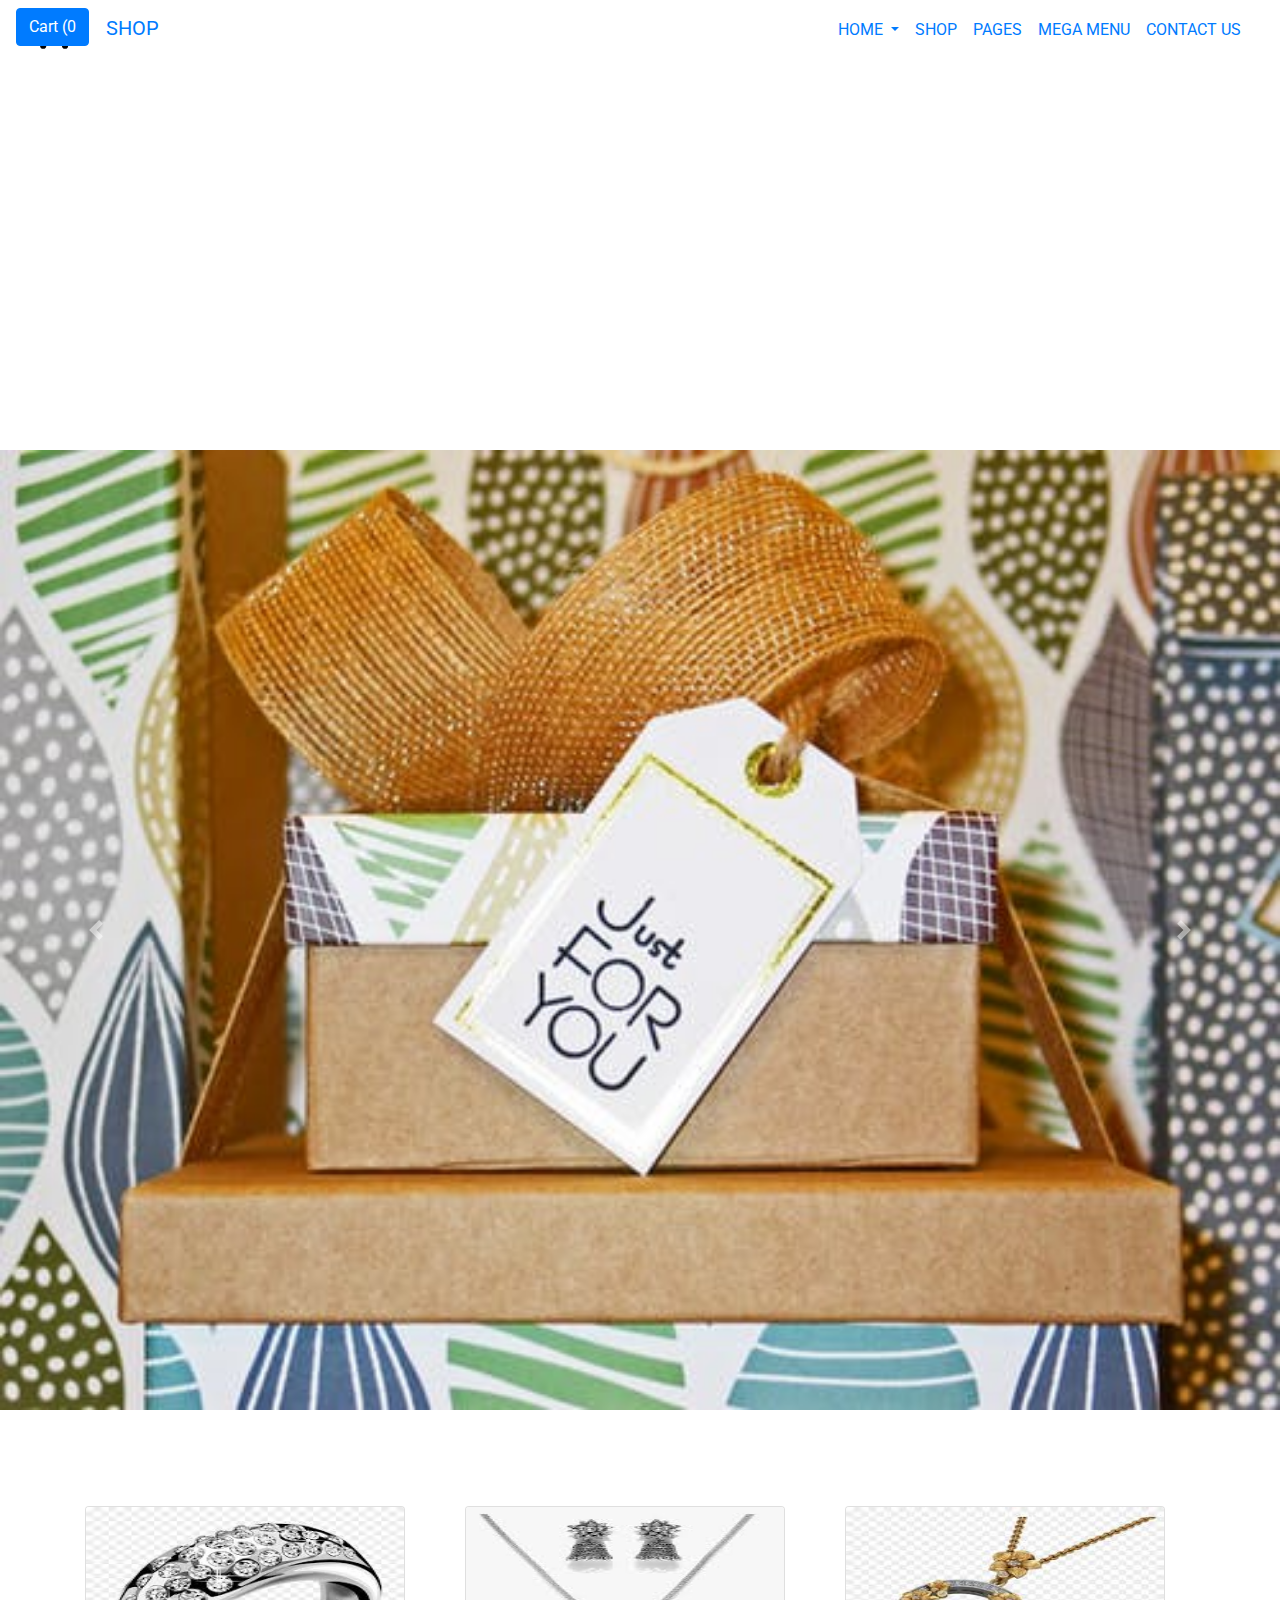
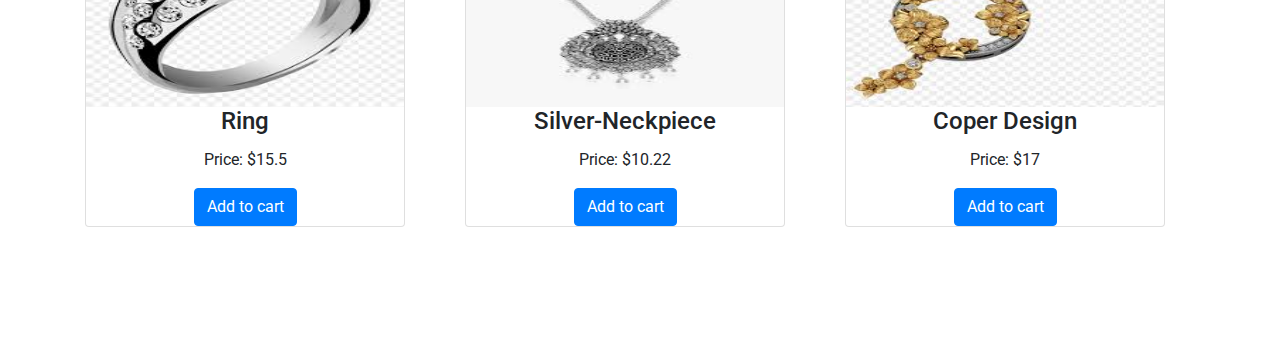
==== index.html @ cc021a62 "srcipt" ====
<!DOCTYPE html>
<html lang="en">

<head>
    <meta charset="UTF-8">
    <meta name="viewport" content="width=device-width, initial-scale=1.0">
    <meta http-equiv="X-UA-Compatible" content="ie=edge">
    <title>Shopping Cart</title>
    <link href="https://fonts.googleapis.com/css?family=Roboto&display=swap" rel="stylesheet">
    <link rel="stylesheet" href="CSS/style.css">
    <link rel="stylesheet" href="CSS/bootstrap.min.css">
    <script src="JS/jquery-3.4.1.js"></script>
    <script src="JS/bootstrap.js"></script>
    <script src="JS/script.js"></script>

</head>

<body>

    <div class="row">
        
        <nav class="navbar navbar-expand-lg navbar-warning">
            <!-- Just an image -->

            <a class="navbar-brand" href="#">
                <img src="images/cart-outline.svg" width="100" height="50" alt="logo">
                SHOP
            </a>
            <div class="collapse navbar-collapse" id="navbarSupportedContent">
                <ul class="navbar-nav ml-auto">
                    <li class="nav-item dropdown">
                        <a class="nav-link dropdown-toggle" href="#home" id="navbarDropdown" role="button"
                            data-toggle="dropdown" aria-haspopup="true" aria-expanded="false">
                            HOME
                        </a>
                        <div class="dropdown-menu" aria-labelledby="navbarDropdown">
                            <a class="dropdown-item" href="#">Action</a>
                            <a class="dropdown-item" href="#">Another action</a>
                            <div class="dropdown-divider"></div>
                            <a class="dropdown-item" href="#">Something else here</a>
                        </div>
                    </li>
                    <li class="nav-item">
                        <a class="nav-link" href="#Shop">SHOP</a>
                    </li>
                    <li class="nav-item">
                        <a class="nav-link" href="#Pages">PAGES</a>
                    </li>
                    <li class="nav-item">
                        <a class="nav-link" href="#Mega">MEGA MENU</a>
                    </li>
                    <li class="nav-item">
                        <a class="nav-link" href="#Contact">CONTACT US</a>
                    </li>
                </ul>
                <nav class="navbar navbar-inverse bg-inverse fixed-top bg-faded">
                    <div class="row">
                        <div class="col">
                            <button type="button" class="btn btn-primary" data-toggle="modal" data-target="#cart">Cart (<span
                                    class="total-count"></span></button></div>
                    </div>
                </nav>
            </div>
        </nav>
        
    </div>
    
    <div id="carouselExampleFade" class="carousel slide carousel-fade" data-ride="carousel">
        <div class="carousel-inner">
          <div class="carousel-item active">
            <img src="images/background/bg2.jpeg" class="d-block w-100" alt="...">
          </div>
          <div class="carousel-item">
            <img src="images/background/bg3.jpeg" class="d-block w-100" alt="...">
          </div>
          <div class="carousel-item">
            <img src="images/background/bg4.jpeg" class="d-block w-100" alt="...">
          </div>
        </div>
        <a class="carousel-control-prev" href="#carouselExampleFade" role="button" data-slide="prev">
          <span class="carousel-control-prev-icon" aria-hidden="true"></span>
          <span class="sr-only">Previous</span>
        </a>
        <a class="carousel-control-next" href="#carouselExampleFade" role="button" data-slide="next">
          <span class="carousel-control-next-icon" aria-hidden="true"></span>
          <span class="sr-only">Next</span>
        </a>
      </div>

          
       
<br> <br>  <br> <br>


   

    <!-- Main -->
<div class="container">
    <div class="row">
      <div class="col">
        <div class="card" style="width: 20rem;">
  <img class="card-img-top" src="images/images (1).jpeg" alt="Card image cap">
  <div class="card-block">
    <h4 class="card-title">Ring</h4>
    <p class="card-text">Price: $15.5</p>
    <a href="#" data-name="Orange" data-price="0.5" class="add-to-cart btn btn-primary">Add to cart</a>
  </div>
</div>
      </div>
      <div class="col">
        <div class="card" style="width: 20rem;">
  <img class="card-img-top" src="images/images (3).jpeg" alt="Card image cap">
  <div class="card-block">
    <h4 class="card-title">Silver-Neckpiece</h4>
    <p class="card-text">Price: $10.22</p>
    <a href="#" data-name="Banana" data-price="1.22" class="add-to-cart btn btn-primary">Add to cart</a>
  </div>
</div>
      </div>
      <div class="col">
        <div class="card" style="width: 20rem;">
  <img class="card-img-top" src="images/images.jpeg" alt="Card image cap">
  <div class="card-block">
    <h4 class="card-title">Coper Design</h4>
    <p class="card-text">Price: $17</p>
    <a href="#" data-name="Lemon" data-price="5" class="add-to-cart btn btn-primary">Add to cart</a>
  </div>
</div>
      </div>
    </div>
</div>

 <!-- Modal -->
<div class="modal fade" id="cart" tabindex="-1" role="dialog" aria-labelledby="exampleModalLabel" aria-hidden="true">
  <div class="modal-dialog modal-lg" role="document">
    <div class="modal-content">
      <div class="modal-header">
        <h5 class="modal-title" id="exampleModalLabel">Cart</h5>
        <button type="button" class="close" data-dismiss="modal" aria-label="Close">
          <span aria-hidden="true">&times;</span>
        </button>
      </div>
      <div class="modal-body">
        <table class="show-cart table">
          
        </table>
        <div>Total price: $<span class="total-cart"></span></div>
      </div>
      <div class="modal-footer">
        <button type="button" class="btn btn-secondary" data-dismiss="modal">Close</button>
        <button type="button" class="btn btn-primary">Order now</button>
      </div>
    </div>
  </div>
</div> 


</body>

</html>
---- CSS/style.css ----
*{
    margin: 0;
    padding:0;
    box-sizing: border-box;
    font-family: 'Roboto',sans-serif ;
    
}
.navbar{
    width: 100vw;
    height: 60px;
  
}
.row{
   
    height: 50vh;
    background-repeat: no-repeat;
    width: 50vwvw;
    background-size: cover;
    text-align: center;
    
  
}
.carousel-item{
    width: 60vw;
   

}
.carousel-inner{
    width: 60vw;
}

#text{
    text-align: center;
    padding: 200px;
    justify-content:center;
    align-items: center;
    margin-left: 200px;
    margin-top: 100px;
    color:black;
    
}
  .show-cart li {
    display: flex;
  }
  .card {
    margin-bottom: 20px;
  }
  .card-img-top {
    width: 200px;
    height: 200px;
    align-self: center;
  }
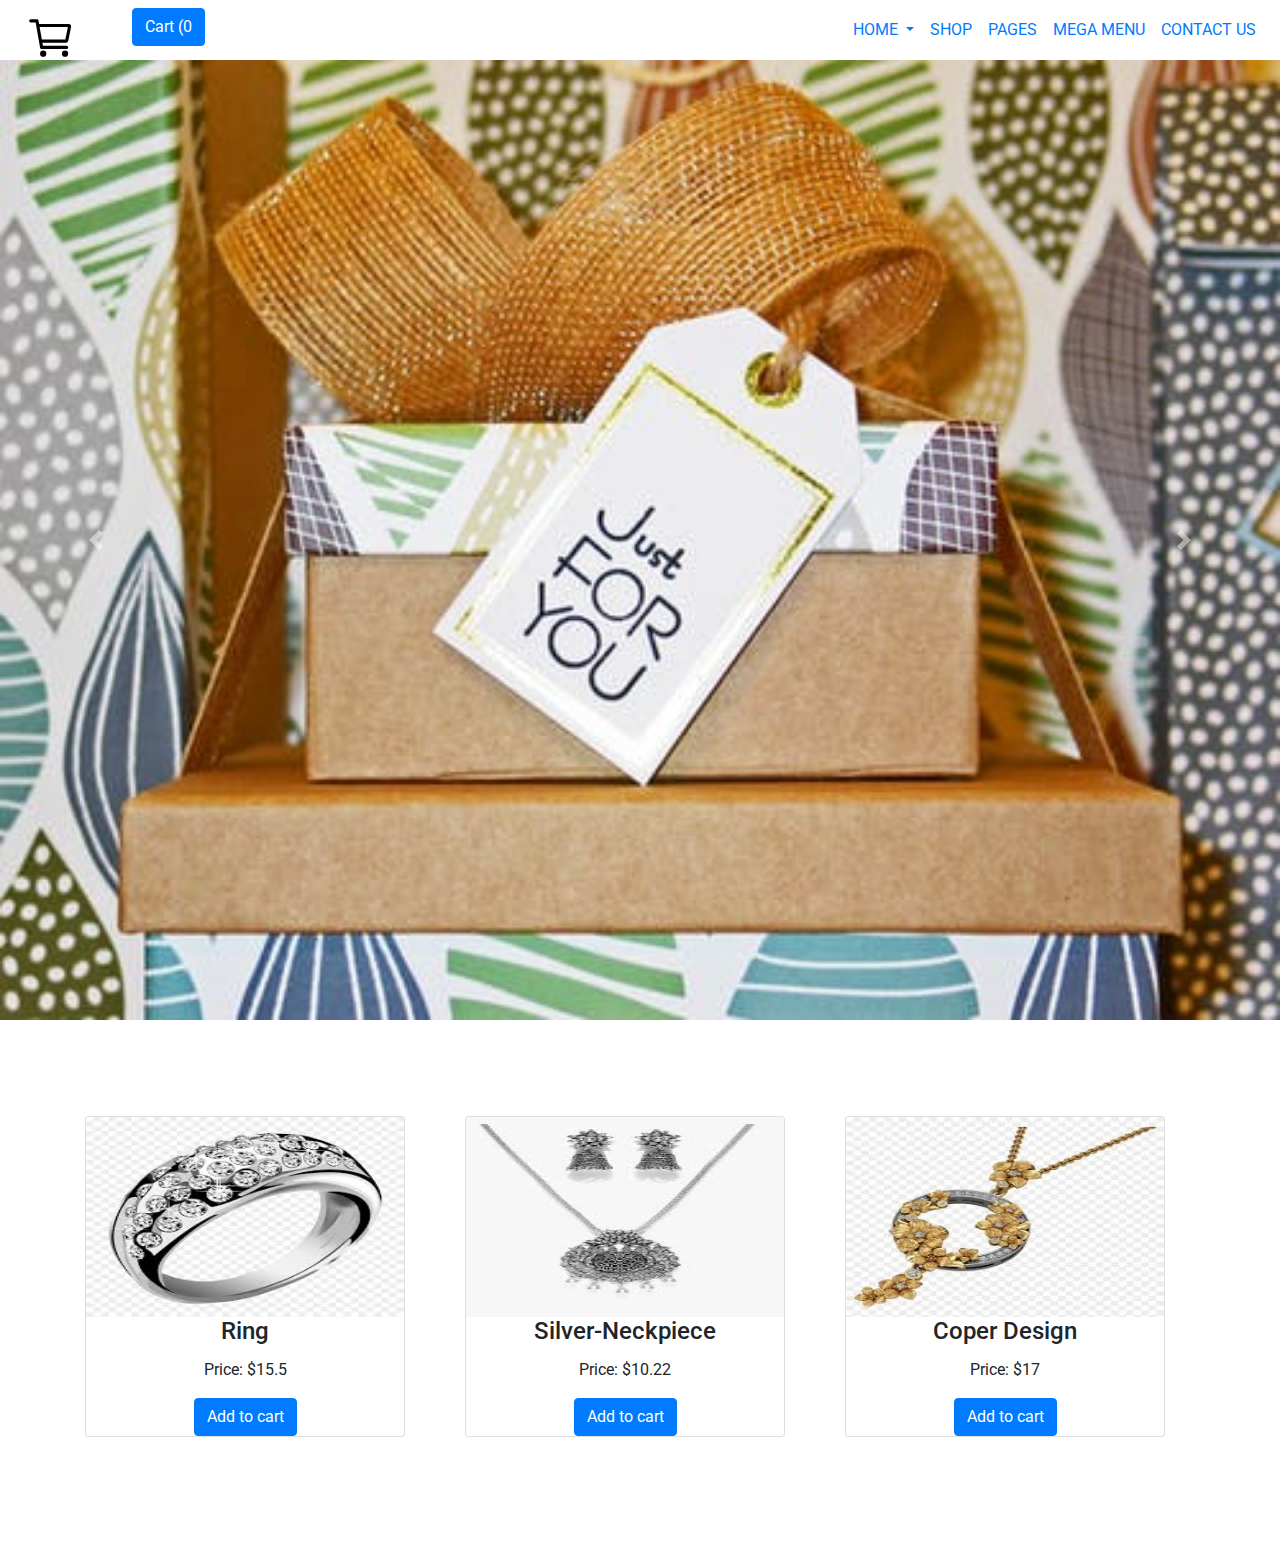
==== commit 3c6a8591: "com" ====
--- a/index.html
+++ b/index.html
@@ -16,16 +16,9 @@
 </head>
 
 <body>
-
-    <div class="row">
         
         <nav class="navbar navbar-expand-lg navbar-warning">
             <!-- Just an image -->
-
-            <a class="navbar-brand" href="#">
-                <img src="images/cart-outline.svg" width="100" height="50" alt="logo">
-                SHOP
-            </a>
             <div class="collapse navbar-collapse" id="navbarSupportedContent">
                 <ul class="navbar-nav ml-auto">
                     <li class="nav-item dropdown">
@@ -55,15 +48,19 @@
                 </ul>
                 <nav class="navbar navbar-inverse bg-inverse fixed-top bg-faded">
                     <div class="row">
+                        <a class="navbar-brand" href="#">
+                            <img src="images/cart-outline.svg" width="100" height="50" alt="logo">
+                        </a>
                         <div class="col">
                             <button type="button" class="btn btn-primary" data-toggle="modal" data-target="#cart">Cart (<span
                                     class="total-count"></span></button></div>
+                                    
                     </div>
                 </nav>
             </div>
         </nav>
         
-    </div>
+    
     
     <div id="carouselExampleFade" class="carousel slide carousel-fade" data-ride="carousel">
         <div class="carousel-inner">
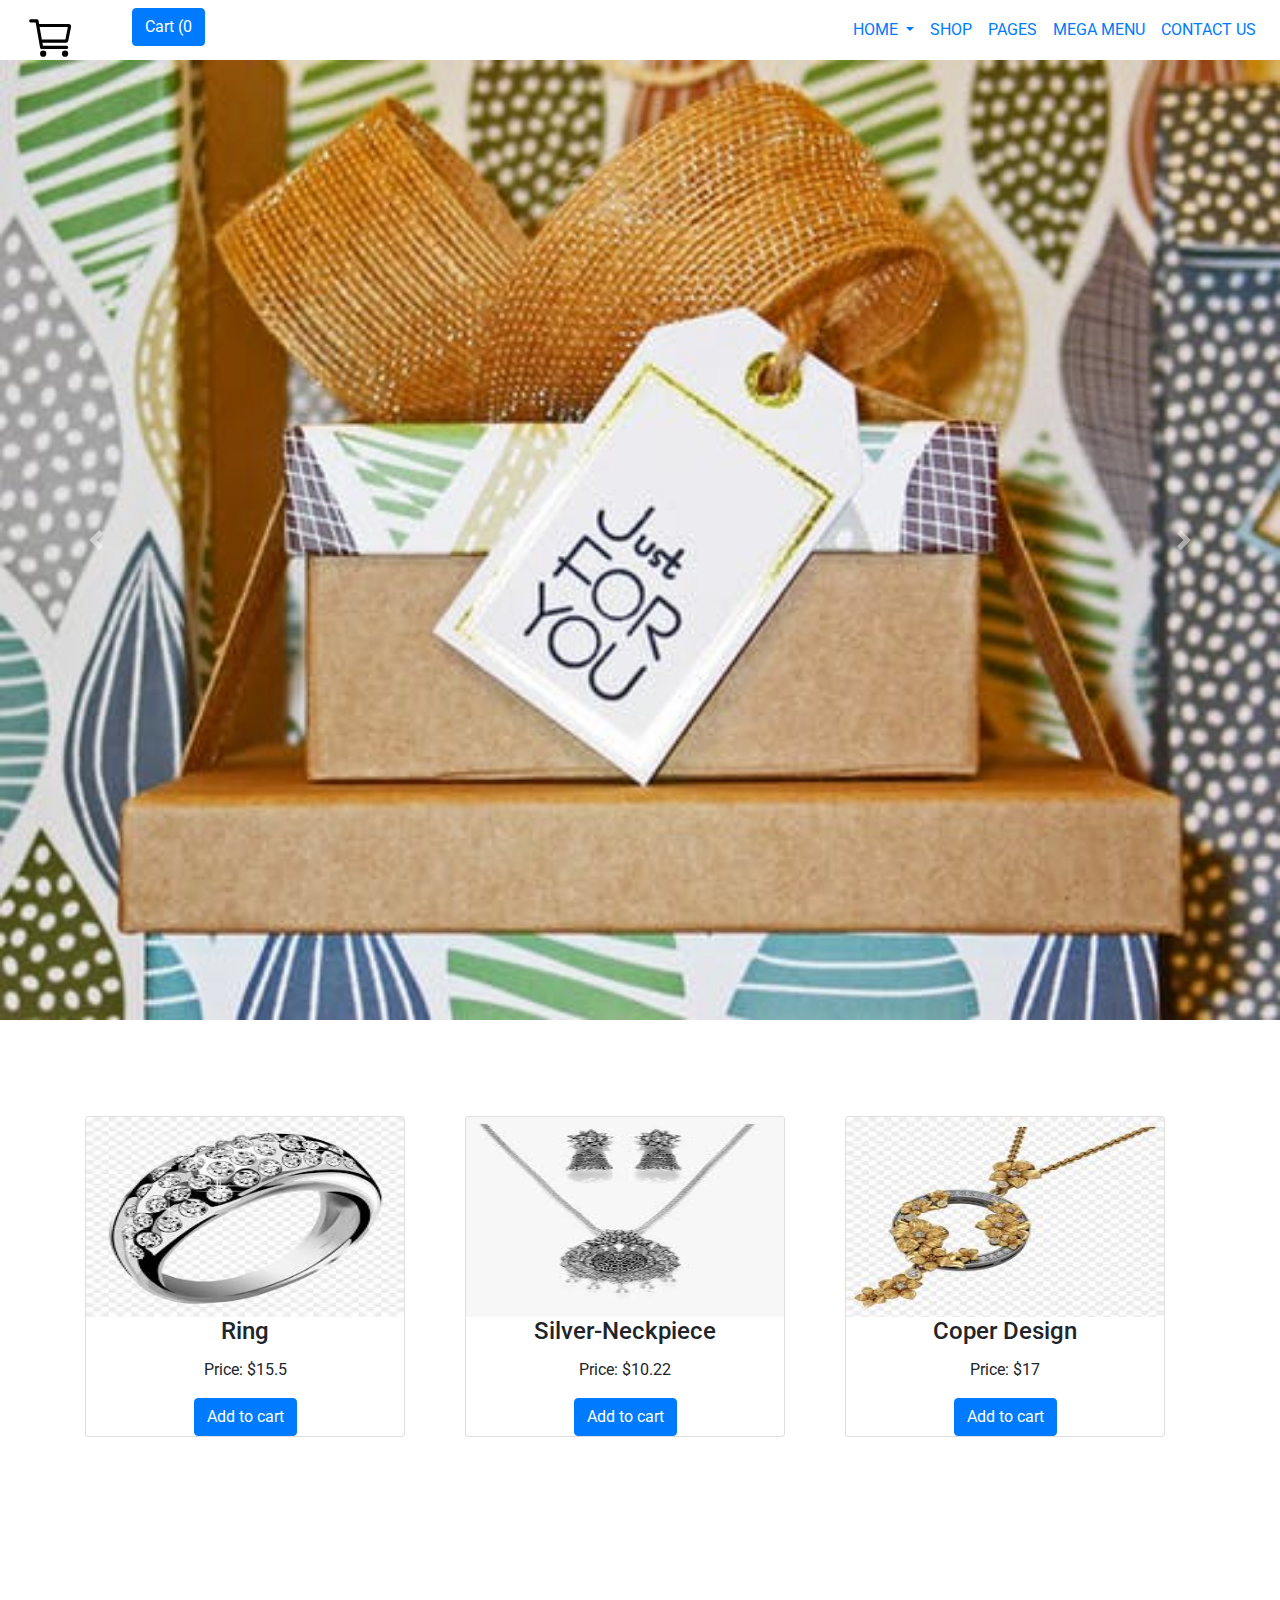
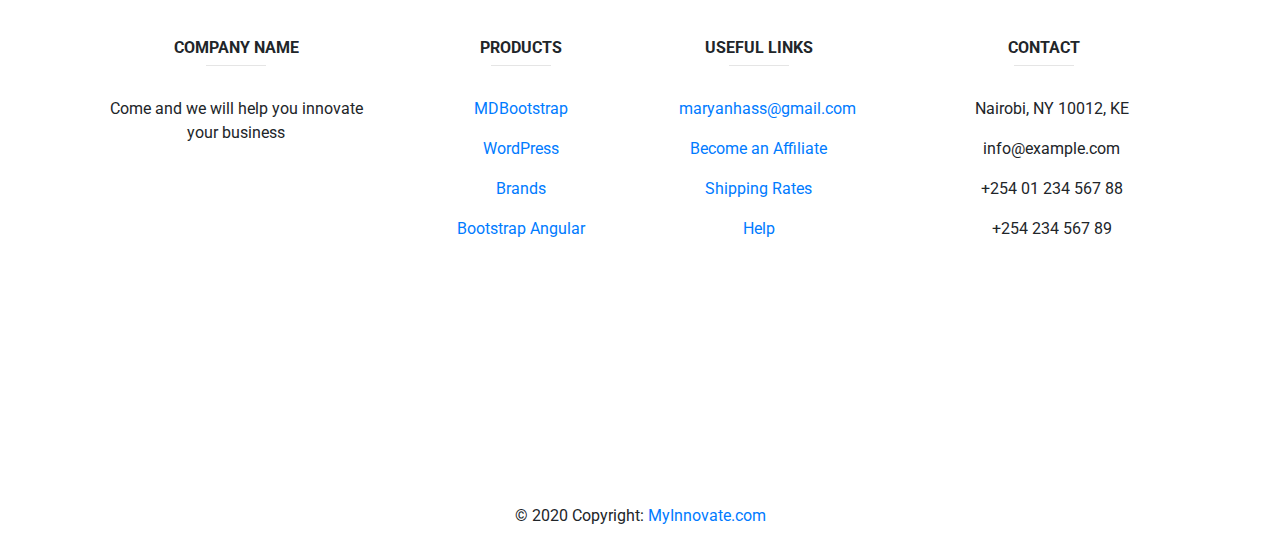
==== commit e62bef0d: "update footer" ====
--- a/index.html
+++ b/index.html
@@ -18,7 +18,7 @@
 <body>
         
         <nav class="navbar navbar-expand-lg navbar-warning">
-            <!-- Just an image -->
+            
             <div class="collapse navbar-collapse" id="navbarSupportedContent">
                 <ul class="navbar-nav ml-auto">
                     <li class="nav-item dropdown">
@@ -151,7 +151,134 @@
   </div>
 </div> 
 
-
+<!--footer-->
+<!-- Footer -->
+<footer class="page-footer font-small unique-color-dark">
+          <!-- Grid column -->
+          <div class="col-md-6 col-lg-7 text-center text-md-right">
+  
+            <!-- Facebook -->
+            <a class="fb-ic">
+              <i class="fab fa-facebook-f white-text mr-4"> </i>
+            </a>
+            <!-- Twitter -->
+            <a class="tw-ic">
+              <i class="fab fa-twitter white-text mr-4"> </i>
+            </a>
+            <!-- Google +-->
+            <a class="gplus-ic">
+              <i class="fab fa-google-plus-g white-text mr-4"> </i>
+            </a>
+            <!--Linkedin -->
+            <a class="li-ic">
+              <i class="fab fa-linkedin-in white-text mr-4"> </i>
+            </a>
+            <!--Instagram-->
+            <a class="ins-ic">
+              <i class="fab fa-instagram white-text"> </i>
+            </a>
+  
+          </div>
+          <!-- Grid column -->
+  
+        </div>
+        <!-- Grid row-->
+  
+      </div>
+    </div>
+  
+    <!-- Footer Links -->
+    <div class="container text-center text-md-left mt-5">
+  
+      <!-- Grid row -->
+      <div class="row mt-3">
+  
+        <!-- Grid column -->
+        <div class="col-md-3 col-lg-4 col-xl-3 mx-auto mb-4">
+  
+          <!-- Content -->
+          <h6 class="text-uppercase font-weight-bold">Company name</h6>
+          <hr class="deep-purple accent-2 mb-4 mt-0 d-inline-block mx-auto" style="width: 60px;">
+          <p>Come and we will help you innovate your business</p>
+  
+        </div>
+        <!-- Grid column -->
+  
+        <!-- Grid column -->
+        <div class="col-md-2 col-lg-2 col-xl-2 mx-auto mb-4">
+  
+          <!-- Links -->
+          <h6 class="text-uppercase font-weight-bold">Products</h6>
+          <hr class="deep-purple accent-2 mb-4 mt-0 d-inline-block mx-auto" style="width: 60px;">
+          <p>
+            <a href="#!">MDBootstrap</a>
+          </p>
+          <p>
+            <a href="#!">WordPress</a>
+          </p>
+          <p>
+            <a href="#!">Brands</a>
+          </p>
+          <p>
+            <a href="#!">Bootstrap Angular</a>
+          </p>
+  
+        </div>
+        <!-- Grid column -->
+  
+        <!-- Grid column -->
+        <div class="col-md-3 col-lg-2 col-xl-2 mx-auto mb-4">
+  
+          <!-- Links -->
+          <h6 class="text-uppercase font-weight-bold">Useful links</h6>
+          <hr class="deep-purple accent-2 mb-4 mt-0 d-inline-block mx-auto" style="width: 60px;">
+          <p>
+            <a href="#!">maryanhass@gmail.com</a>
+          </p>
+          <p>
+            <a href="#!">Become an Affiliate</a>
+          </p>
+          <p>
+            <a href="#!">Shipping Rates</a>
+          </p>
+          <p>
+            <a href="#!">Help</a>
+          </p>
+  
+        </div>
+        <!-- Grid column -->
+  
+        <!-- Grid column -->
+        <div class="col-md-4 col-lg-3 col-xl-3 mx-auto mb-md-0 mb-4">
+  
+          <!-- Links -->
+          <h6 class="text-uppercase font-weight-bold">Contact</h6>
+          <hr class="deep-purple accent-2 mb-4 mt-0 d-inline-block mx-auto" style="width: 60px;">
+          <p>
+            <i class="fas fa-home mr-3"></i> Nairobi, NY 10012, KE</p>
+          <p>
+            <i class="fas fa-envelope mr-3"></i> info@example.com</p>
+          <p>
+            <i class="fas fa-phone mr-3"></i> +254 01 234 567 88</p>
+          <p>
+            <i class="fas fa-print mr-3"></i> +254 234 567 89</p>
+          </div>
+        <!-- Grid column -->
+  
+      </div>
+      <!-- Grid row -->
+  
+    </div>
+    <!-- Footer Links -->
+  
+    <!-- Copyright -->
+    <div class="footer-copyright text-center py-3">© 2020 Copyright:
+      <a href="https://innovateurbusiness/"> MyInnovate.com</a>
+    </div>
+    <!-- Copyright -->
+  
+  </footer>
+  <!-- Footer -->
 </body>
 
 </html>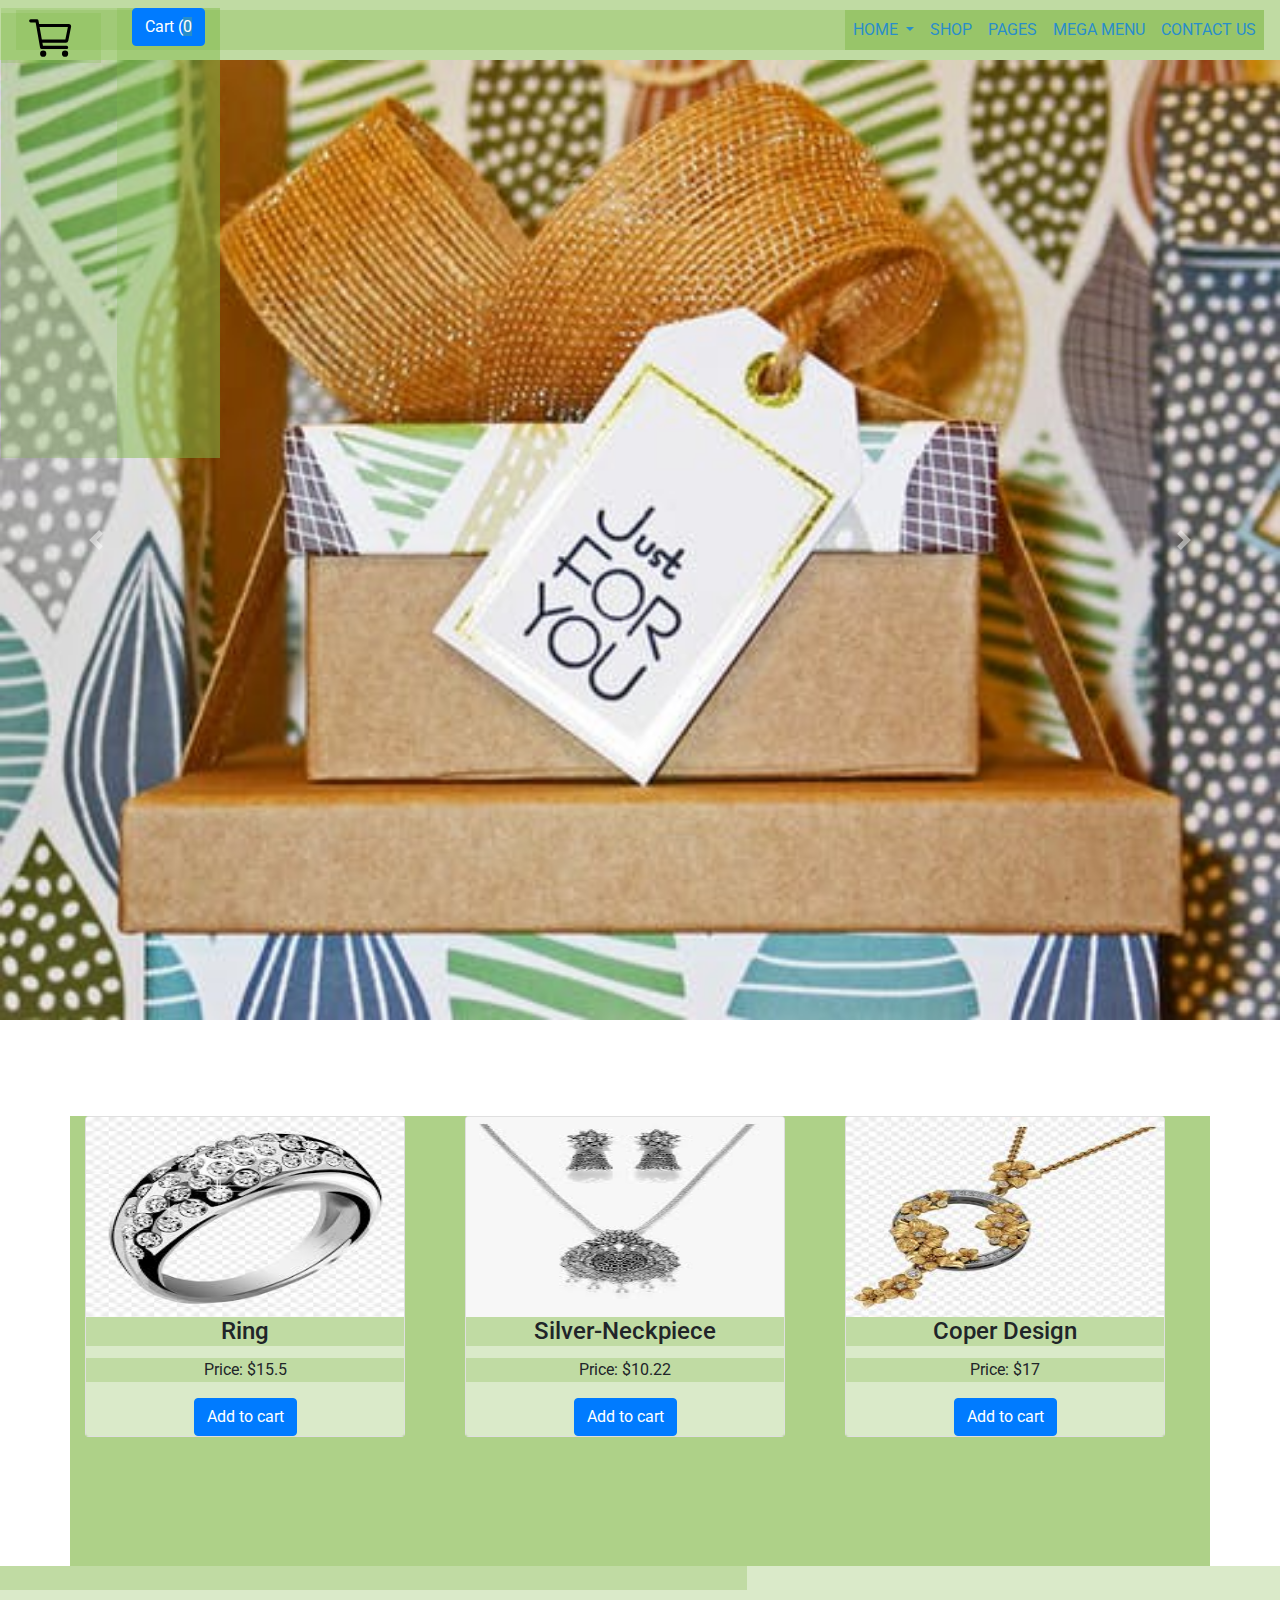
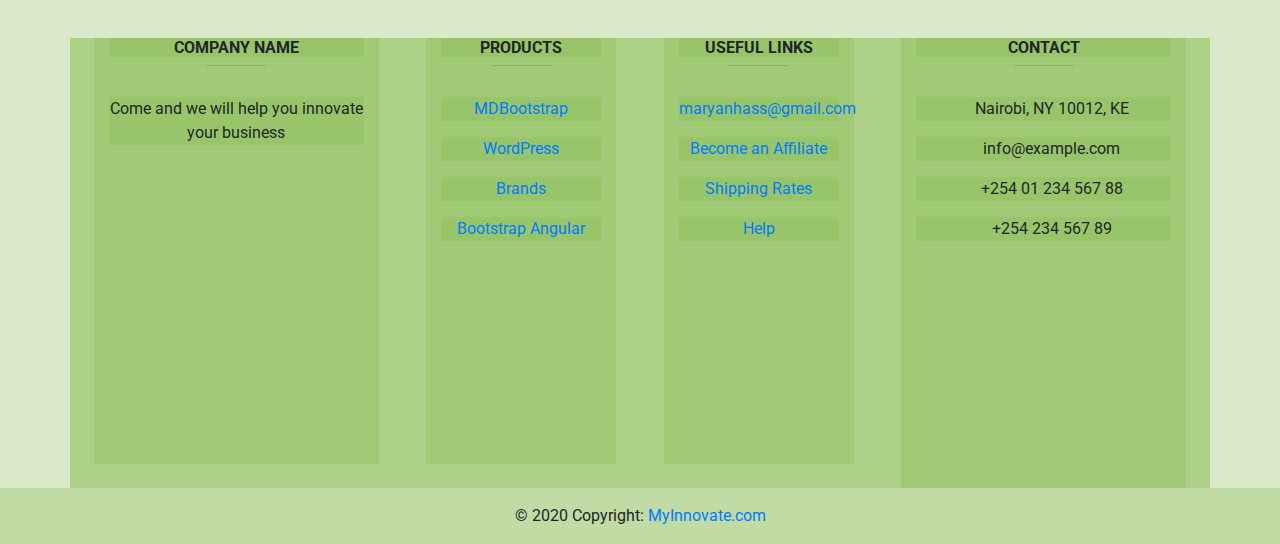
==== commit a11d6ea7: "bg removed" ====
--- a/index.html
+++ b/index.html
@@ -156,7 +156,7 @@
 <footer class="page-footer font-small unique-color-dark">
           <!-- Grid column -->
           <div class="col-md-6 col-lg-7 text-center text-md-right">
-  
+            
             <!-- Facebook -->
             <a class="fb-ic">
               <i class="fab fa-facebook-f white-text mr-4"> </i>
--- a/CSS/style.css
+++ b/CSS/style.css
@@ -3,8 +3,9 @@
     padding:0;
     box-sizing: border-box;
     font-family: 'Roboto',sans-serif ;
-    
+    background-color: hsla(89, 43%, 51%, 0.3);
 }
+
 .navbar{
     width: 100vw;
     height: 60px;
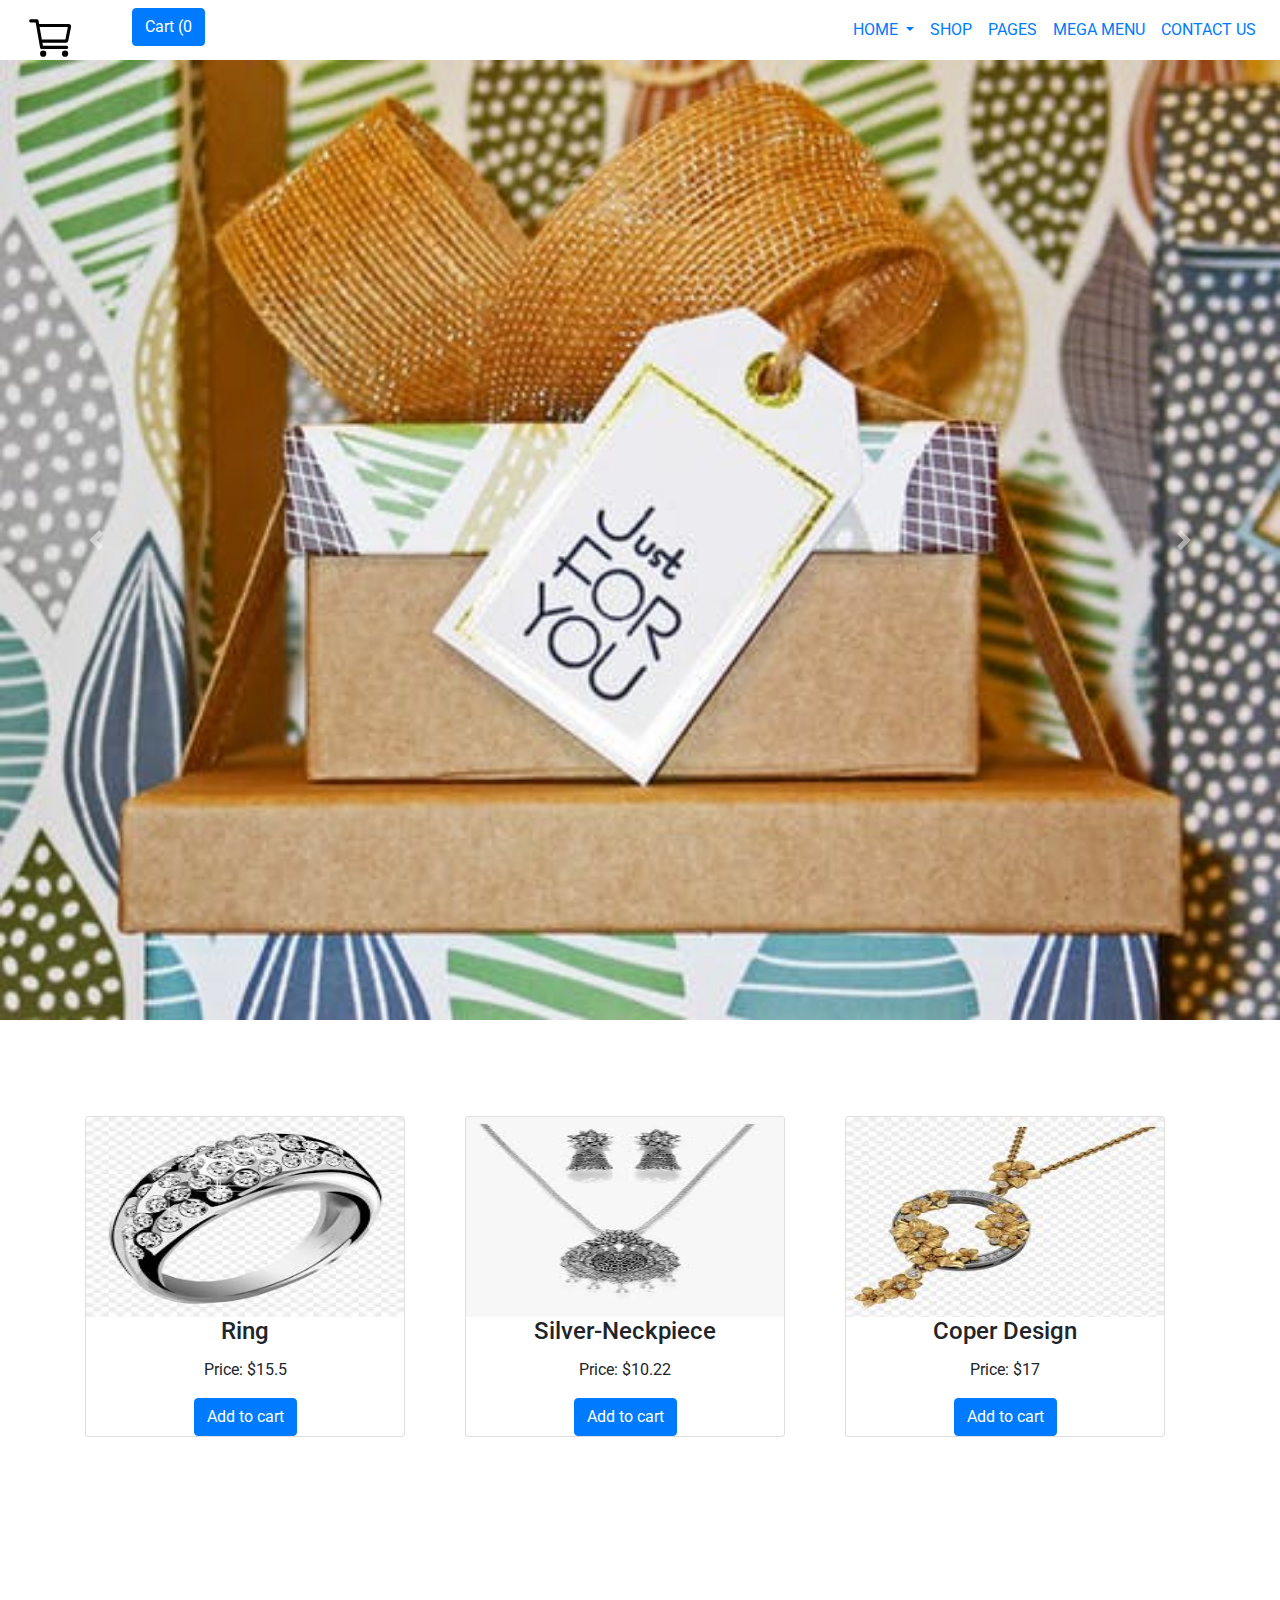
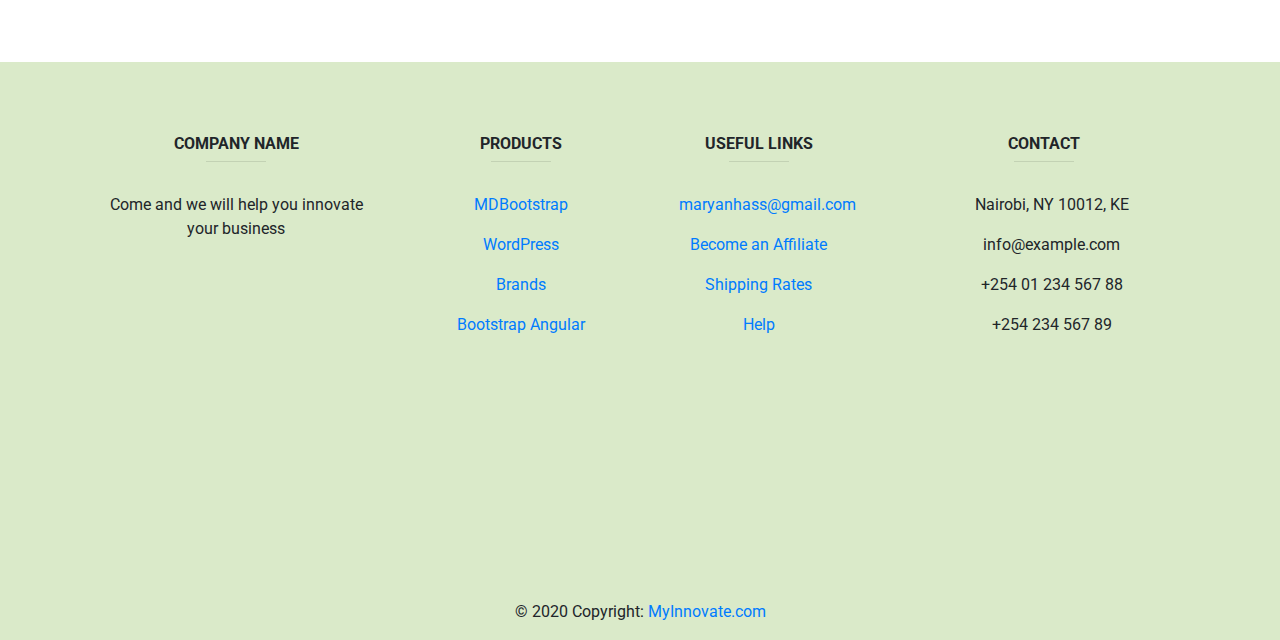
==== commit 2557af4a: "add br" ====
--- a/index.html
+++ b/index.html
@@ -150,7 +150,7 @@
     </div>
   </div>
 </div> 
-
+<br> <br> <br> <br>
 <!--footer-->
 <!-- Footer -->
 <footer class="page-footer font-small unique-color-dark">
--- a/CSS/style.css
+++ b/CSS/style.css
@@ -3,7 +3,7 @@
     padding:0;
     box-sizing: border-box;
     font-family: 'Roboto',sans-serif ;
-    background-color: hsla(89, 43%, 51%, 0.3);
+   
 }
 
 .navbar{
@@ -44,10 +44,15 @@
     display: flex;
   }
   .card {
+
     margin-bottom: 20px;
   }
+ 
   .card-img-top {
     width: 200px;
     height: 200px;
     align-self: center;
+  }
+  .page-footer{
+    background-color: hsla(89, 43%, 51%, 0.3);
   }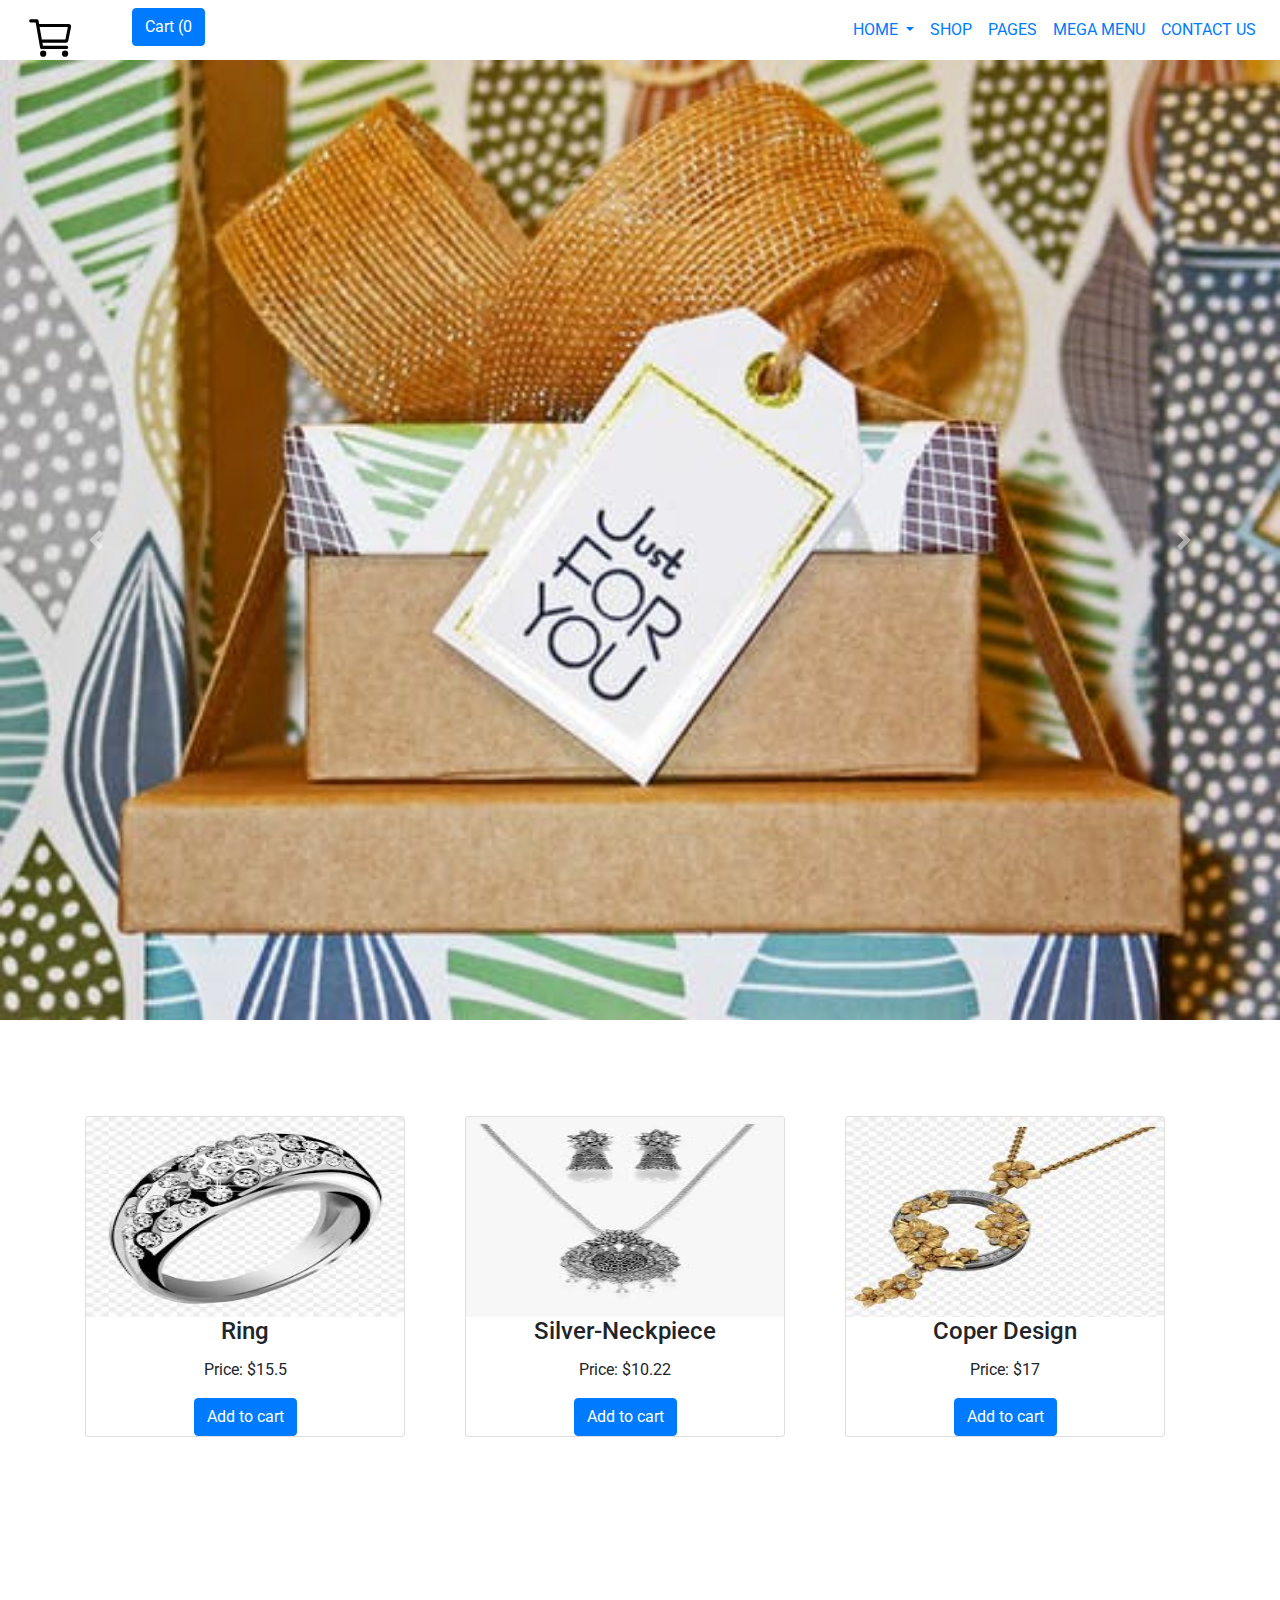
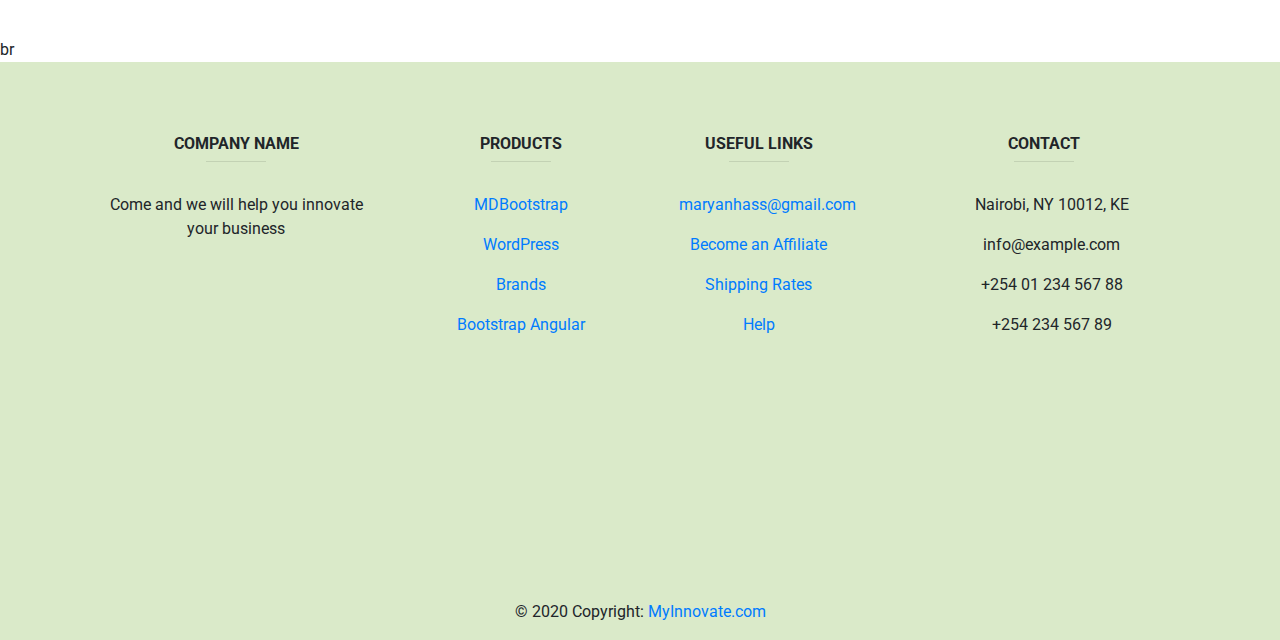
==== commit ee830a09: "readme" ====
--- a/index.html
+++ b/index.html
@@ -150,7 +150,7 @@
     </div>
   </div>
 </div> 
-<br> <br> <br> <br>
+<br> <br> <br> br
 <!--footer-->
 <!-- Footer -->
 <footer class="page-footer font-small unique-color-dark">
